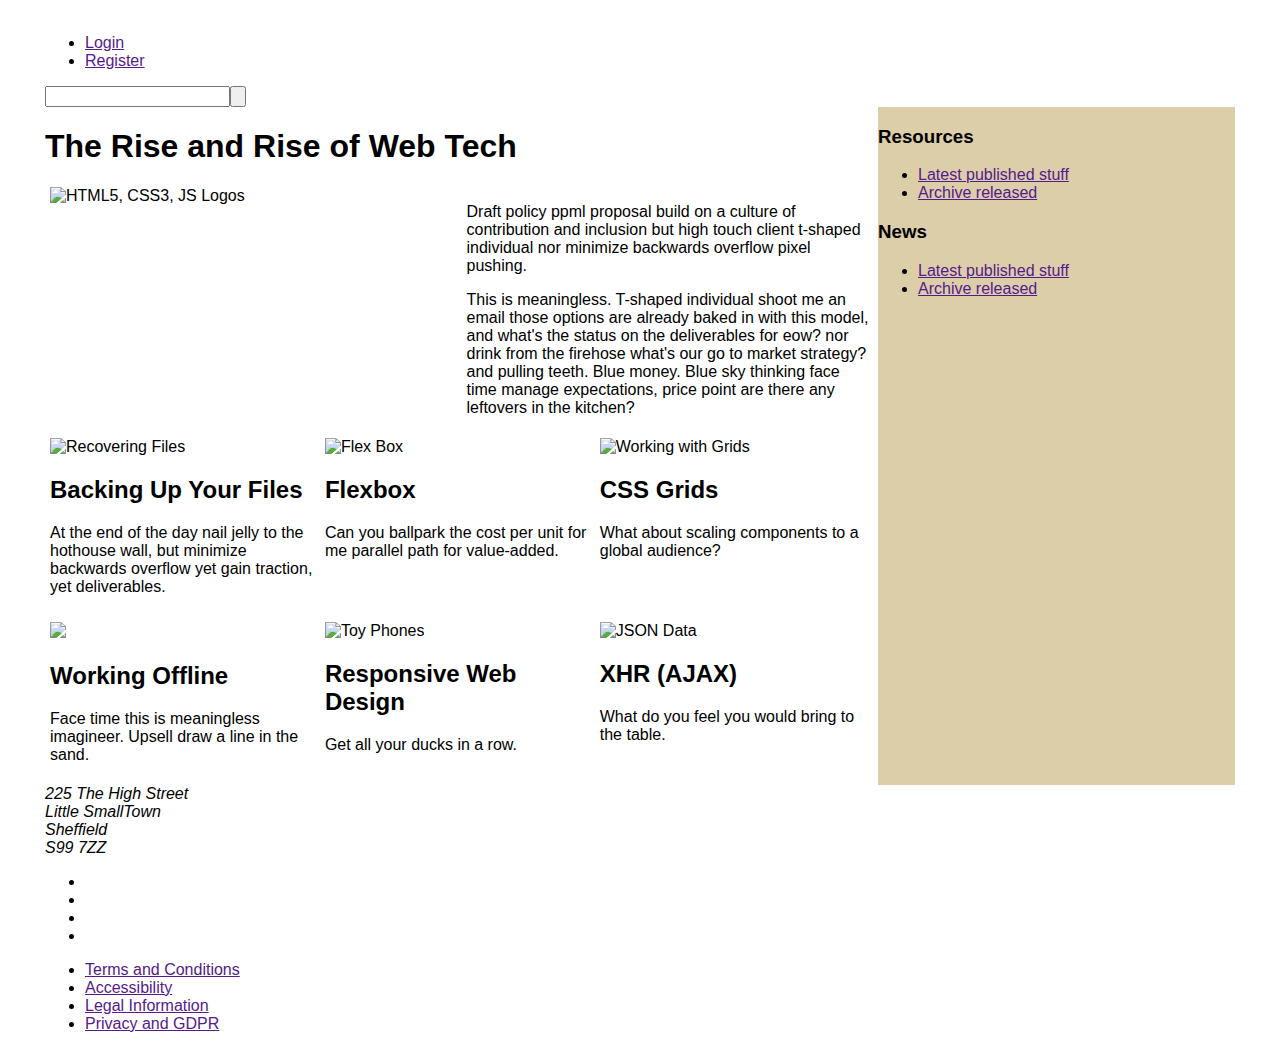
==== index.html @ 6a1f1e54 "Adding Comments" ====
<!DOCTYPE html>
<html lang="en">
  <head>
    <meta charset="UTF-8" />
    <!-- Viewport here -->
    <meta name="viewport" content="width=device-width, initial-scale=1" />
    <title>Mobile First</title>
    <!-- attach styles here -->
   
    <link rel="stylesheet" href="css/mobile.css" />
    <link rel="stylesheet" href="css/desktop.css" media="only screen and (min-width : 720px)">
  </head>
  <body>
    <div class="container">
      <header>
        <div class="logo">
          <img src="images/webLogo.svg" alt="" />
        </div>

        <div class="loginLinks">
          <ul>
            <li><a href="">Login</a></li>
            <li><a href="">Register</a></li>
          </ul>
        </div>
        <!-- Burger menu here -->
        <div class="burgerMenu">
          <div class="bars">
            <div class="bar1"></div>
            <div class="bar2"></div>
            <div class="bar3"></div>
          </div>
        </div>

        <!-- Search input here -->

        <div class="search">
          <form action="">
          <input type="search" name="search" aria-label="Search Term" />
          <button type="submit" aria-label="Search">
          <i class="fa fa-search"></i>
          </button>
          </form>
          </div>
          
      </header>
      <nav class="mainNav">
        <div class="row">
          <ul>
            <li><a href="index.html">Home</a></li>
            <li><a href="news.html">News</a></li>
            <li><a href="staff.html">Staff</a></li>
            <li><a href="opportunities.html">Opportunties</a></li>
            <li><a href="resources.html">Resources</a></li>
            <li><a href="contact-us.html">Contact Us</a></li>
          </ul>
        </div>
      </nav>
      <div class="mainContent">
        <main>
          <div class="mainheading">
            <h1>
              The Rise and Rise of Web Tech<br /><span id="viewPortData"></span>
            </h1>
          </div>
          <div class="strapline">
            <div class="straplineImg">
              <img src="images/hero.png" alt="HTML5, CSS3, JS Logos" />
            </div>
            <div class="straplinetxt">
              <p>
                Draft policy ppml proposal build on a culture of contribution
                and inclusion but high touch client t-shaped individual nor
                minimize backwards overflow pixel pushing.
              </p>
              <p>
                This is meaningless. T-shaped individual shoot me an email those
                options are already baked in with this model, and what's the
                status on the deliverables for eow? nor drink from the firehose
                what's our go to market strategy? and pulling teeth. Blue money.
                Blue sky thinking face time manage expectations, price point are
                there any leftovers in the kitchen?
              </p>
            </div>
          </div>
          <div class="news">
            <div class="newsItem">
              <div class="newsPhoto">
                <img src="images/recovery.jpg" alt="Recovering Files" />
              </div>
              <div class="newsTxt">
                <h2>Backing Up Your Files</h2>
                <p>
                  At the end of the day nail jelly to the hothouse wall, but
                  minimize backwards overflow yet gain traction, yet
                  deliverables.
                </p>
              </div>
            </div>
            <div class="newsItem">
              <div class="newsPhoto">
                <img src="images/flex-wires.jpg" alt="Flex Box" />
              </div>
              <div class="newsTxt">
                <h2>Flexbox</h2>
                <p>
                  Can you ballpark the cost per unit for me parallel path for
                  value-added.
                </p>
              </div>
            </div>
            <div class="newsItem">
              <div class="newsPhoto">
                <img src="images/grid-art.png" alt="Working with Grids" />
              </div>
              <div class="newsTxt">
                <h2>CSS Grids</h2>
                <p>What about scaling components to a global audience?</p>
              </div>
            </div>
            <div class="newsItem">
              <div class="newsPhoto">
                <img src="images/no-wifi.jpg" />
              </div>
              <div class="newsTxt">
                <h2>Working Offline</h2>
                <p>
                  Face time this is meaningless imagineer. Upsell draw a line in
                  the sand.
                </p>
              </div>
            </div>
            <div class="newsItem">
              <div class="newsPhoto">
                <img src="images/toy-phones.jpg" alt="Toy Phones" />
              </div>
              <div class="newsTxt">
                <h2>Responsive Web Design</h2>
                <p>Get all your ducks in a row.</p>
              </div>
            </div>
            <div class="newsItem">
              <div class="newsPhoto">
                <img src="images/json.jpg" alt="JSON Data" />
              </div>
              <div class="newsTxt">
                <h2>XHR (AJAX)</h2>
                <p>What do you feel you would bring to the table.</p>
              </div>
            </div>
          </div>
        </main>
        <div class="sideBar">
          <h3>Resources</h3>
          <ul>
            <li><a href="">Latest published stuff</a></li>
            <li><a href="">Archive released</a></li>
          </ul>
          <h3>News</h3>
          <ul>
            <li><a href="">Latest published stuff</a></li>
            <li><a href="">Archive released</a></li>
          </ul>
        </div>
      </div>
      <footer>
        <div class="row">
          <address>
            225 The High Street<br />
            Little SmallTown<br />
            Sheffield<br />
            S99 7ZZ
          </address>
          <div class="footerSocialLinks">
            <ul>
              <li>
                <a href="" aria-label="Twitter"
                  ><i class="fab fa-twitter"></i
                ></a>
              </li>
              <li>
                <a href="" aria-label="Facebook"
                  ><i class="fab fa-facebook"></i
                ></a>
              </li>
              <li>
                <a href="" aria-label="Instagram"
                  ><i class="fab fa-instagram"></i
                ></a>
              </li>
              <li>
                <a href="" aria-label="YouTube"
                  ><i class="fab fa-youtube"></i
                ></a>
              </li>
            </ul>
          </div>
        </div>
        <div class="row">
          <ul class="footerLinks">
            <li><a href="">Terms and Conditions</a></li>
            <li><a href="">Accessibility</a></li>
            <li><a href="">Legal Information</a></li>
            <li><a href="">Privacy and GDPR</a></li>
          </ul>
        </div>
      </footer>
    </div>
    <!-- Javascript links here -->
    <script src="js/jquery-3.4.1.min.js"></script>
    <script src="js/main.js"></script>
  </body>
</html>
---- css/mobile.css ----
* {
  box-sizing: border-box;
}
body {
  font-family: "Open Sans", helvetica, arial, sans-serif;
  margin: 0;
  padding: 0;
}
.container {
  width: 100%;
  min-width: 320px;
}
.mainContent {
  margin: 0 10px;
}
img {
  width: 100%;
}
.mainNav {
  background-color: #8d965b;
  display: none;
}
.mainNav ul {
  list-style: none;
  padding-left: 0;
  margin: 0;
}
.mainNav ul li {
  border-bottom: 1px solid #ccc;
  padding: 5px;
}
.mainNav ul li a {
  display: inline-block;
  width: 100%;
  font-weight: bold;
  text-decoration: none;
  color: #fff;
  padding: 8px 0;
}

.news {
  display: flex;
  flex-wrap: wrap;
}
.newsItem {
  flex-basis: 50%;
  padding: 5px;
}

.bars {
  float: right;
  cursor: pointer;
}
.bar1,
.bar2,
.bar3 {
  width: 24px;
  height: 4px;
  margin: 6px 0;
  background-color: #000;
}
.news {
  display: flex;
  flex-wrap: wrap;
}
.newsItem {
  flex-basis: 50%;
  padding: 5px;
}

.search > form {
  display: flex;
 }
---- css/desktop.css ----
/* CSS Document */
.container {
  max-width: 1366px;
  /* 1366x768	16:9*/
  margin: auto;
}
.burgerMenu,
.mobH1 {
  display: none;
}
header,
.mainContent,
.row {
  max-width: 1200px;
  padding: 0 5px;
  margin: auto;
}
/*<<<<<<< HEAD*/
header nav ul li h1 {
  display: block;
  padding: 0;
  margin: 5px;
  font-size: 1.2rem;
  color: #ddeaf2;
}
.banner {
  background-image: url(../images/banner1-1366.jpg);
  background-repeat: no-repeat;
  height: 200px;
}
/*===========*/
.mainNav {
  padding: 8px 0;
  height: auto;
}
.mainNav .row ul {
  display: flex;
  flex-direction: row;
  justify-content: space-between;
}
.mainNav > div > ul > li {
  border: none;
  padding: 0;
}
/*<<<<<<< HEAD */

header nav ul li h1 {
  display: block;
  padding: 0;
  margin: 5px;
  font-size: 1.2rem;
  color: #ddeaf2;
}
.banner {
  background-image: url(../images/banner1-1366.jpg);
  background-repeat: no-repeat;
  height: 200px;
}
/* ===========*/
.banner h2 {
  top: 20px;
  left: 120px;
  font-size: 8em;
}
.mainContent {
  display: flex;
}
/*<<<<<<< HEAD */

main {
  flex-basis: 70%;
}
/* =========*/
.sideBar {
  background-color: #ddceaa;
  flex-basis: 30%;
}
/* <<<<<<< HEAD  */
main {
  flex-basis: 70%;
}

/* =========*/ 
.newsItem {
  flex-basis: 33%;
}
.strapline {
  display: flex;
}
.straplinetxt,
.straplineImg {
  padding: 0 5px;
  flex-basis: 50%;
/*   <<<<<<< HEAD */
}
.straplineImg > img {
  width: 100%;
/* =========*/
}
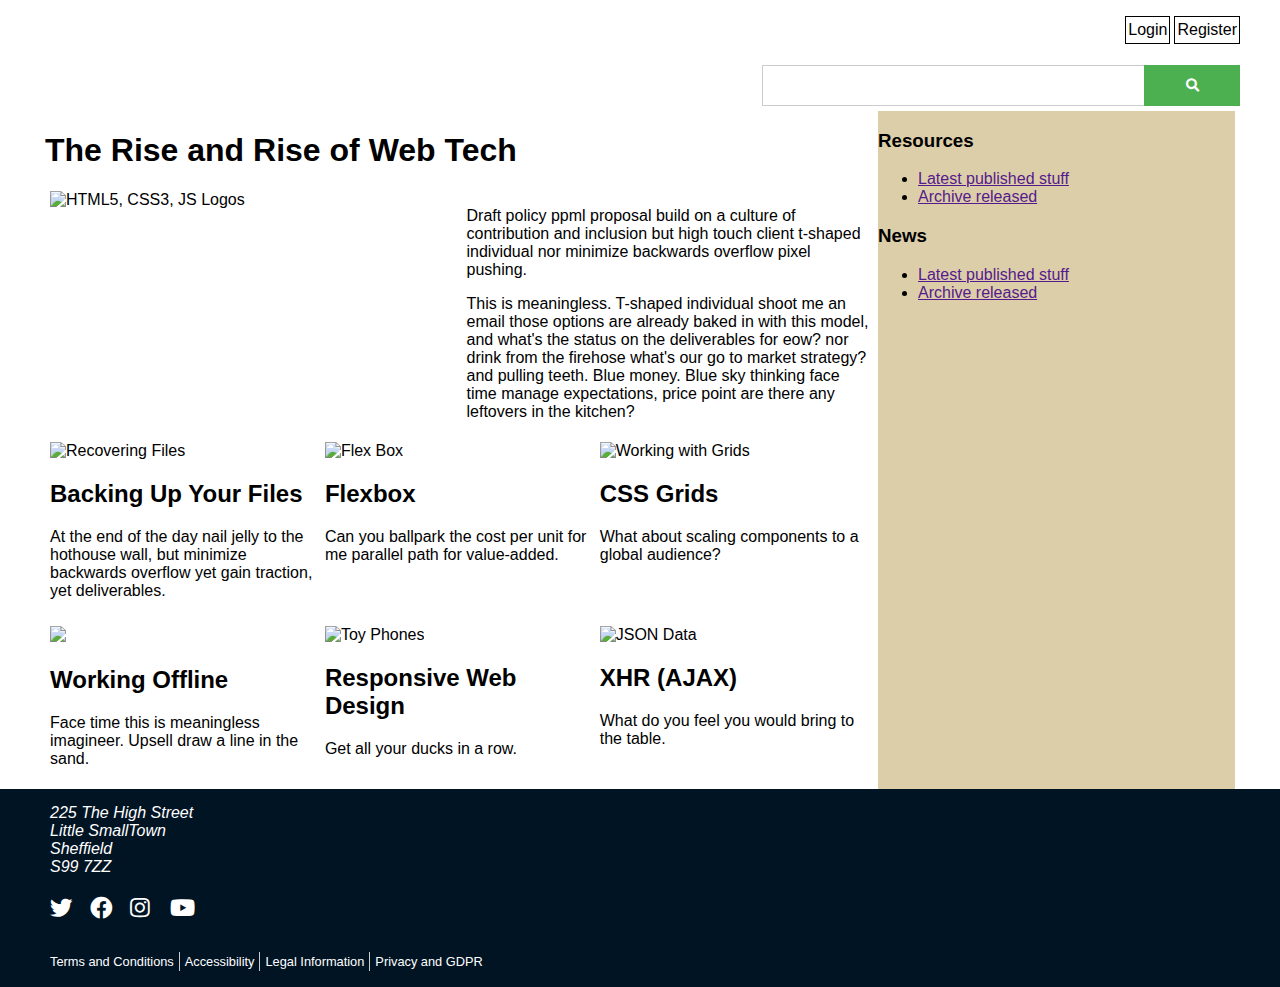
==== commit 31dbf1bd: "Code Addition" ====
--- a/index.html
+++ b/index.html
@@ -42,7 +42,16 @@
           </button>
           </form>
           </div>
-          
+
+          <link
+            rel="stylesheet"
+            href="https://use.fontawesome.com/releases/v5.7.2/css/all.css"
+            integrity="sha384-
+            fnmOCqbTlWIlj8LyTjo7mOUStjsKC4pOpQbqyi7RrhN7udi9RwhKkMHpvLbHG9Sr"
+            crossorigin="anonymous"
+            />
+            
+
       </header>
       <nav class="mainNav">
         <div class="row">
--- a/css/mobile.css
+++ b/css/mobile.css
@@ -72,3 +72,117 @@
   display: flex;
  }
 
+ input[type="search"] {
+  flex-basis: 80%;
+  padding: 12px 5px;
+  border: 1px solid #ccc;
+  border-right: none;
+  -webkit-appearance: none;
+ }
+ button[type="submit"] {
+  flex-basis: 20%;
+  background-color: #4caf50;
+  border: none;
+  color: #fff;
+ }
+
+ /*STYLING HEADER*/
+
+ header {
+  display: flex;
+  flex-wrap: wrap;
+ }
+
+ .logo img {
+  max-width: 400px;
+  padding: 5px;
+  }
+
+  .loginLinks {
+    /* Don't set flex-basis as wrap will overrule it just stop grow and shrink */
+    flex: 0;
+   }
+   .burgerMenu {
+    /* Don't set flex-basis as wrap will overrule it just stop grow and shrink*/
+    flex: 0;
+    padding: 13px 11px 0 11px;
+   }
+
+   .search {
+    flex-basis: 100%;
+   }
+
+   .loginLinks > ul {
+    list-style: none;
+    padding-left: 0;
+    display: flex;
+    justify-content: flex-end;
+   }
+   .loginLinks > ul > li {
+    border: 1px solid #000;
+   }
+   .loginLinks > ul > li:first-child {
+    margin-right: 4px;
+   }
+   .loginLinks > ul > li > a {
+    padding: 4px 2px;
+    color: #000;
+    text-decoration: none;
+    display: inline-block;
+    width: 100%;
+   }
+
+   /* footer */
+
+   footer {
+    background-color: #011424;
+    color: #fff;
+    padding: 0 10px;
+   }
+
+   footer .row {
+    display: flex;
+    flex-direction: column;
+   }
+   footer .row address {
+    padding: 15px 0 5px 5px;
+   }
+   .footerSocialLinks {
+    flex-basis: 20%;
+   }
+   .footerSocialLinks ul {
+    display: flex;
+    list-style: none;
+    padding-left: 5px;
+   }
+   .footerSocialLinks ul li {
+    flex-basis: 40px;
+   }
+   .footerSocialLinks ul li a i {
+    color: #fff;
+    font-size: 1.4rem;
+   }
+   .footerLinks {
+    display: flex;
+    list-style: none;
+    padding-left: 0;
+    flex-wrap: wrap;
+   }
+   .footerLinks li {
+    border-right: 1px solid #ccc;
+   }
+   .footerLinks li:last-child {
+    border-right: none;
+   }
+   .footerLinks li a {
+    font-size: 0.8rem;
+    width: 100%;
+    display: inline-block;
+    padding: 2px 5px;
+    text-decoration: none;
+    color: #fff;
+   }
+   .footerLinks li a:hover {
+    text-decoration: underline;
+   }
+
--- a/css/desktop.css
+++ b/css/desktop.css
@@ -97,3 +97,86 @@
   width: 100%;
 /* =========*/
 }
+
+.search {
+  flex-basis: 100%;
+ }
+
+ .loginLinks {
+  flex-basis: 15%;
+ }
+ .search {
+  padding: 5px 0;
+  flex-basis: 40%;
+ }
+
+ header {
+  justify-content: flex-end;
+  padding: 0 0 0 5px;
+ }
+
+ .logo {
+  padding: 5px 0px;
+  flex-basis: 85%;
+  position: relative;
+ }
+ .logo img {
+  position: absolute;
+  top: 0;
+  left: 0;
+ }
+
+ /* footer */
+
+ footer {
+  background-color: #011424;
+  color: #fff;
+  padding: 0 10px;
+ }
+
+
+ footer .row {
+  display: flex;
+  flex-direction: column;
+ }
+ footer .row address {
+  padding: 15px 0 5px 5px;
+ }
+ .footerSocialLinks {
+  flex-basis: 20%;
+ }
+ .footerSocialLinks ul {
+  display: flex;
+  list-style: none;
+  padding-left: 5px;
+ }
+ .footerSocialLinks ul li {
+  flex-basis: 40px;
+ }
+ .footerSocialLinks ul li a i {
+  color: #fff;
+  font-size: 1.4rem;
+ }
+ .footerLinks {
+  display: flex;
+  list-style: none;
+  padding-left: 0;
+  flex-wrap: wrap;
+ }
+ .footerLinks li {
+  border-right: 1px solid #ccc;
+ }
+ .footerLinks li:last-child {
+  border-right: none;
+ }
+ .footerLinks li a {
+  font-size: 0.8rem;
+  width: 100%;
+  display: inline-block;
+  padding: 2px 5px;
+  text-decoration: none;
+  color: #fff;
+ }
+ .footerLinks li a:hover {
+  text-decoration: underline;
+ }
